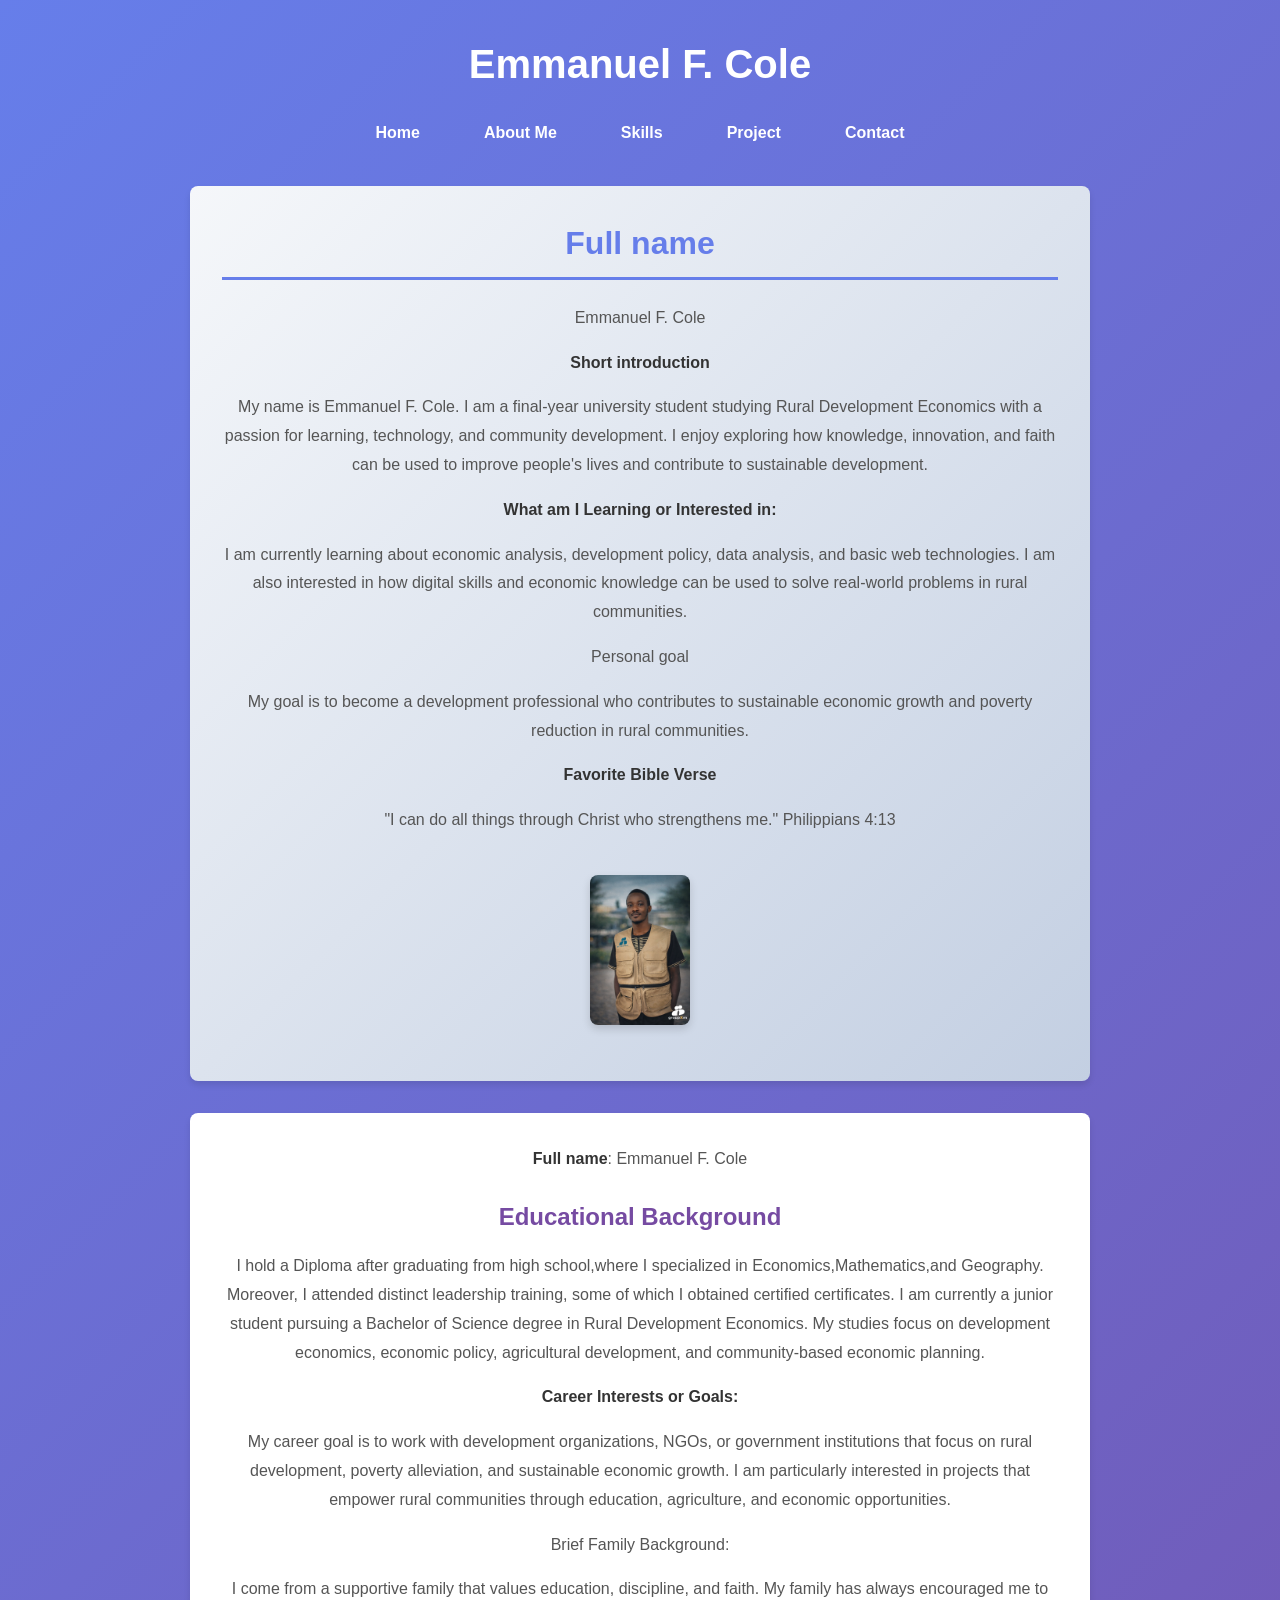
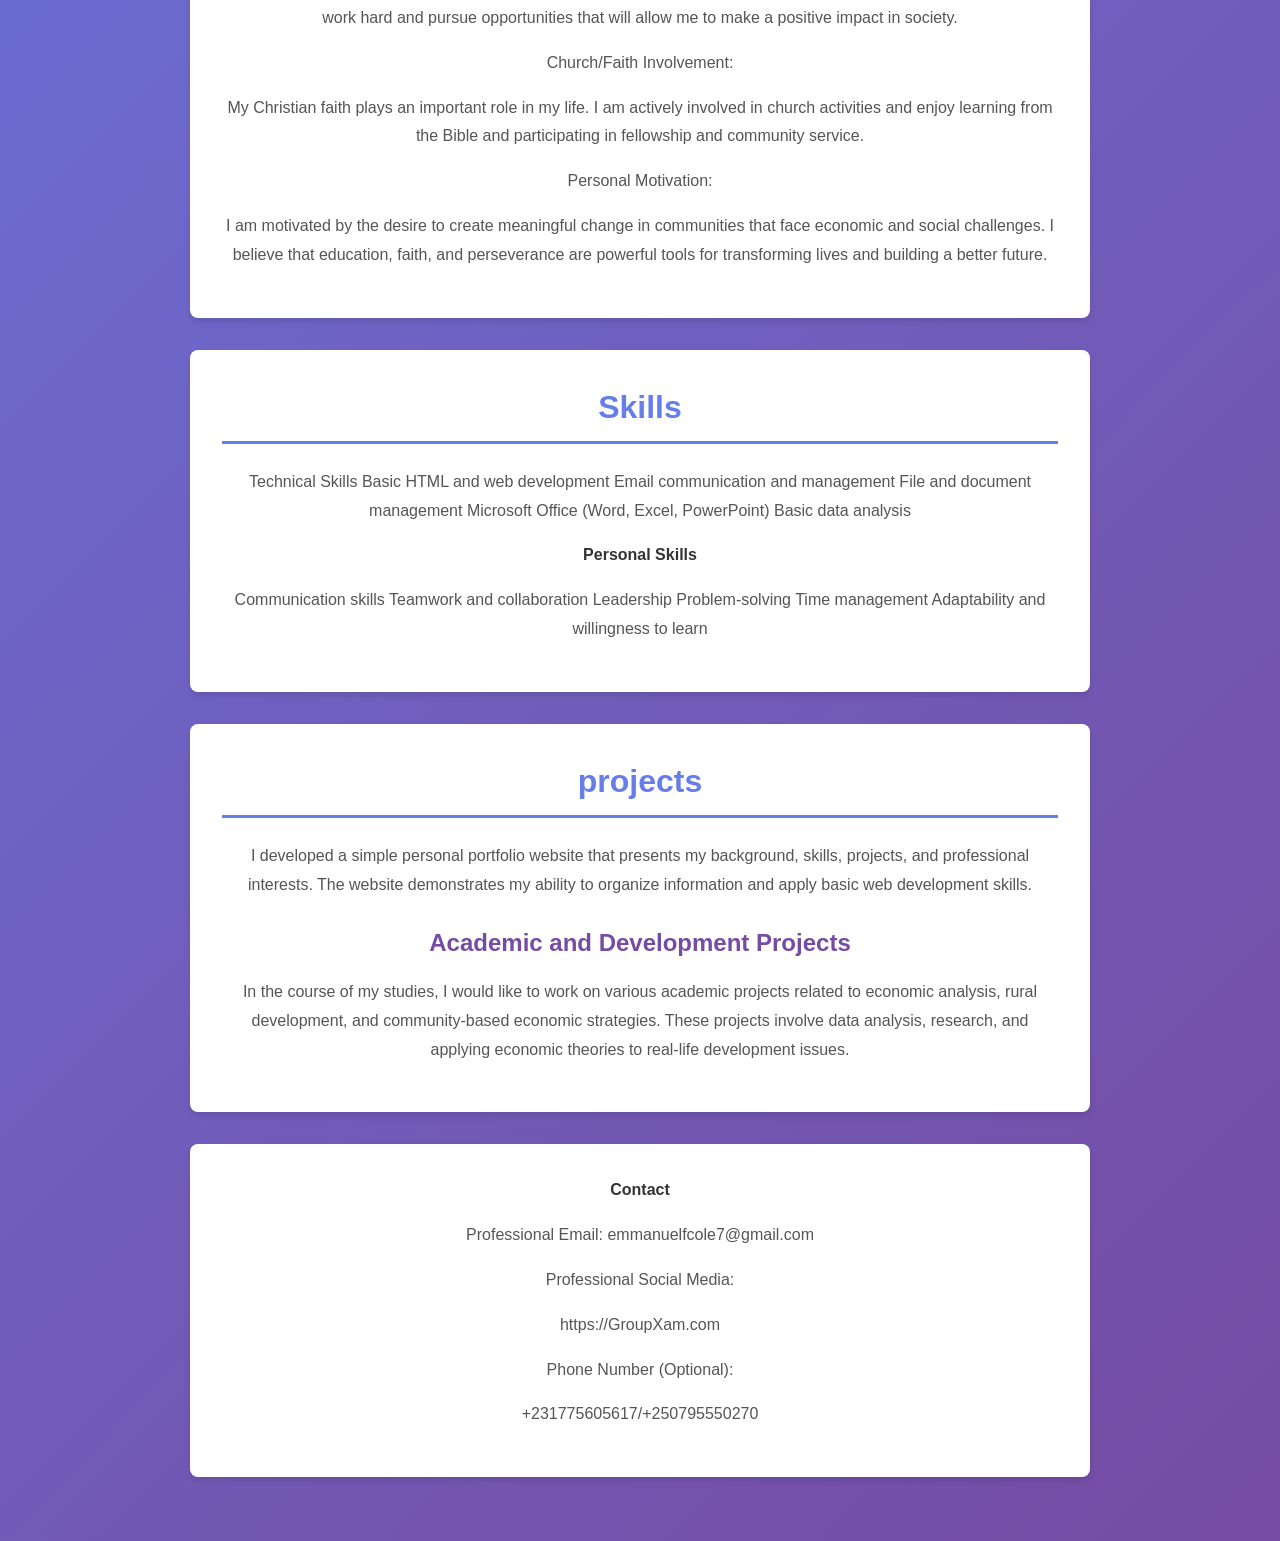
==== index.html @ 443a5954 "Initial commit: Personal portfolio project" ====
<html lang="en">
<head>
    <meta charset="UTF-8">
    <meta name="viewport" content="width=device-width, initial-scale=1.0">
    <title>Emmanuel F Cole Portfolio</title>
    <link rel="stylesheet" href="style.css">
</head>
<body>
<header>
    <h1>Emmanuel F. Cole</h1>
    <nav>
        <a href="Home">Home</a>
        <a href="About me">About Me</a>
        <a href="Skills">Skills</a>
        <a href="Project">Project</a>
        <a href="Contact">Contact</a>
    </nav>
    <section id="Home">
        <h2>Full name</h2>
        <p>Emmanuel F. Cole</p>
        <p> <strong>Short introduction</strong></p>
        <p>My name is Emmanuel F. Cole. I am a final-year university student studying Rural Development Economics with a passion for learning, technology, and community development. I enjoy exploring how knowledge, innovation, and faith can be used to improve people's lives and contribute to sustainable development.
</p>
<p> <strong> What am I Learning or Interested in:</strong></p>
<p>I am currently learning about economic analysis, development policy, data analysis, and basic web technologies. I am also interested in how digital skills and economic knowledge can be used to solve real-world problems in rural communities.
</p>
<p> <strong></strong>Personal goal</p>
<p>My goal is to become a development professional who contributes to sustainable economic growth and poverty reduction in rural communities.
</p>
<p><strong>Favorite Bible Verse</strong></p>
<p>"I can do all things through Christ who strengthens me."  Philippians 4:13
</p>
 <img src="ChatGPT Image Feb 12, 2026, 01_37_21 PM.png" width="100px" height="100px"  alt="Emmanuel">
</section>
<section id="About me">
    <p><strong> Full name</strong>: Emmanuel F. Cole</p>
    <h3>Educational Background</h3>
    <p>I hold a Diploma after graduating from high school,where I specialized in Economics,Mathematics,and Geography. Moreover, I attended distinct leadership training, some of which I obtained certified certificates.
I am currently a junior  student pursuing a Bachelor of Science degree in Rural Development Economics. My studies focus on development economics, economic policy, agricultural development, and community-based economic planning.

</p>
<p><strong>Career Interests or Goals:</strong></p>
<p>My career goal is to work with development organizations, NGOs, or government institutions that focus on rural development, poverty alleviation, and sustainable economic growth. I am particularly interested in projects that empower rural communities through education, agriculture, and economic opportunities.
</p>
<p>Brief Family Background:
</p>
<p>I come from a supportive family that values education, discipline, and faith. My family has always encouraged me to work hard and pursue opportunities that will allow me to make a positive impact in society.
</p>
<p>Church/Faith Involvement:
</p>
<p>My Christian faith plays an important role in my life. I am actively involved in church activities and enjoy learning from the Bible and participating in fellowship and community service.
</p>
<p>Personal Motivation:
</p>
<p>I am motivated by the desire to create meaningful change in communities that face economic and social challenges. I believe that education, faith, and perseverance are powerful tools for transforming lives and building a better future.
</p>



</section>
<section id="Skills">
    <h2>Skills</h2>
    <p>Technical Skills
Basic HTML and web development
Email communication and management
File and document management
Microsoft Office (Word, Excel, PowerPoint)
Basic data analysis
</p>
<p><strong>Personal Skills
</strong></p>
<p>Communication skills
Teamwork and collaboration
Leadership
Problem-solving
Time management
Adaptability and willingness to learn
</p>
</section>

<section id="Project">
    <h2>projects</h2>
    <p>I developed a simple personal portfolio website that presents my background, skills, projects, and professional interests. The website demonstrates my ability to organize information and apply basic web development skills.
</p>
<h3>Academic and Development Projects
</h3>
<p>In the course of my studies, I would like to work on various academic projects related to economic analysis, rural development, and community-based economic strategies. These projects involve data analysis, research, and applying economic theories to real-life development issues.
</p> 
</section>
<section id="Contact">
    <p><strong>Contact</strong></p>
    <p>Professional Email:
emmanuelfcole7@gmail.com
</p>
<p>Professional Social Media:
</p>
<p>https://GroupXam.com
</p>
<p>Phone Number (Optional):
</p>
<p>+231775605617/+250795550270
</p>
</section>
</header>    
</body>
</html>
---- style.css ----
* {
    margin: 0;
    padding: 0;
    box-sizing: border-box;
}

body {
    font-family: 'Segoe UI', Tahoma, Geneva, Verdana, sans-serif;
    line-height: 1.6;
    color: #333;
    background-color: #f4f4f4;
}

header {
    background: linear-gradient(135deg, #667eea 0%, #764ba2 100%);
    color: white;
    padding: 2rem 0;
    text-align: center;
    box-shadow: 0 2px 8px rgba(0, 0, 0, 0.1);
    position: sticky;
    top: 0;
    z-index: 100;
}

header h1 {
    font-size: 2.5rem;
    margin-bottom: 1rem;
    font-weight: 700;
}

nav {
    display: flex;
    justify-content: center;
    gap: 2rem;
    flex-wrap: wrap;
}

nav a {
    color: white;
    text-decoration: none;
    font-weight: 600;
    padding: 0.5rem 1rem;
    border-radius: 4px;
    transition: background-color 0.3s ease;
}

nav a:hover {
    background-color: rgba(255, 255, 255, 0.2);
}

section {
    max-width: 900px;
    margin: 2rem auto;
    padding: 2rem;
    background: white;
    border-radius: 8px;
    box-shadow: 0 4px 6px rgba(0, 0, 0, 0.1);
}

section h2 {
    color: #667eea;
    font-size: 2rem;
    margin-bottom: 1.5rem;
    border-bottom: 3px solid #667eea;
    padding-bottom: 0.5rem;
}

section h3 {
    color: #764ba2;
    font-size: 1.5rem;
    margin: 1.5rem 0 1rem 0;
}

section p {
    margin-bottom: 1rem;
    font-size: 1rem;
    color: #555;
    line-height: 1.8;
}

section strong {
    color: #333;
    font-weight: 600;
}

section img {
    max-width: 100%;
    height: auto;
    border-radius: 8px;
    margin: 1.5rem 0;
    box-shadow: 0 4px 8px rgba(0, 0, 0, 0.15);
}

#Home {
    background: linear-gradient(135deg, #f5f7fa 0%, #c3cfe2 100%);
}

/* Responsive design */
@media (max-width: 768px) {
    header h1 {
        font-size: 1.8rem;
    }

    nav {
        gap: 1rem;
    }

    nav a {
        padding: 0.4rem 0.8rem;
        font-size: 0.9rem;
    }

    section {
        margin: 1rem;
        padding: 1.5rem;
    }

    section h2 {
        font-size: 1.5rem;
    }

    section h3 {
        font-size: 1.2rem;
    }
}
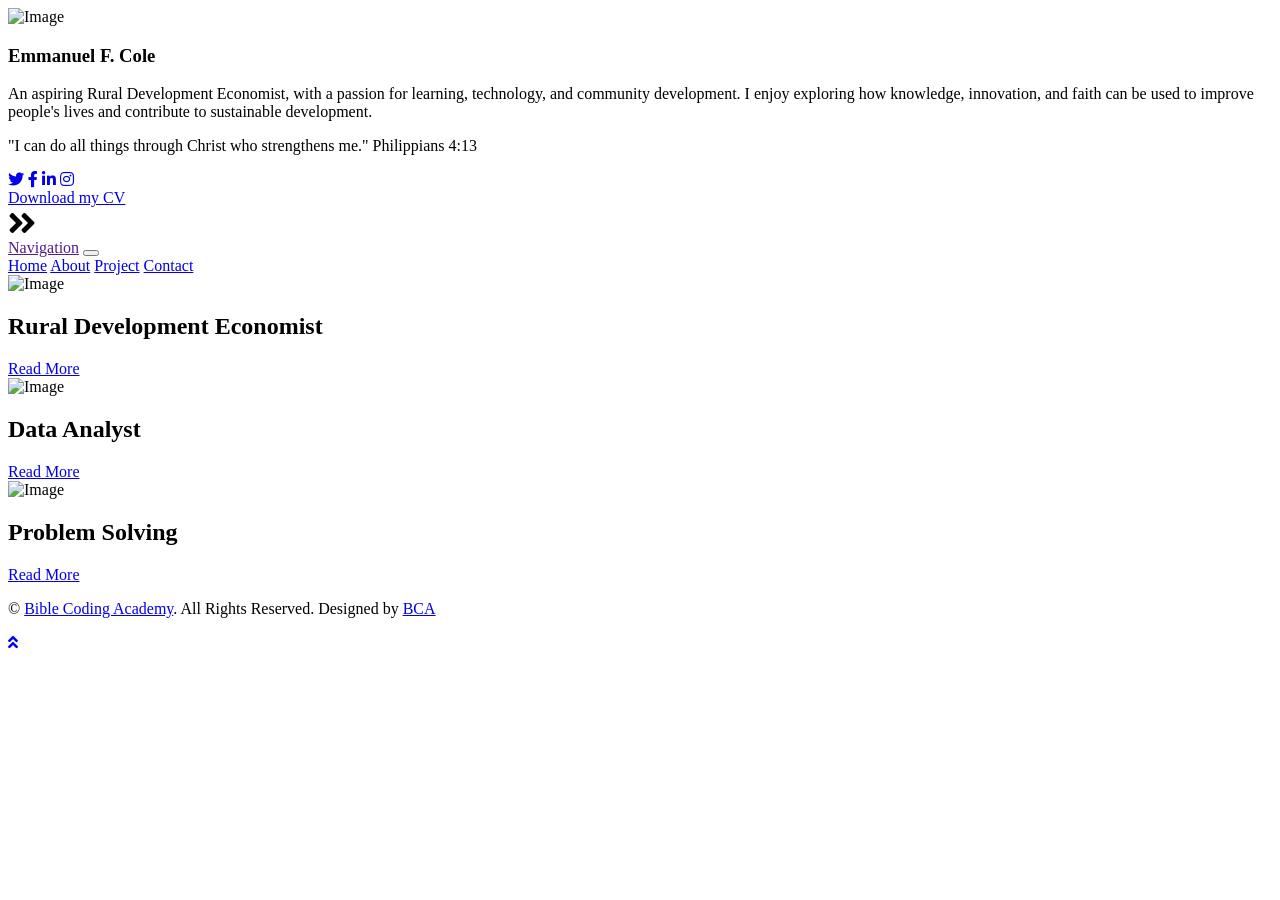
==== commit 998f14b0: "Add files via upload" ====
--- a/index.html
+++ b/index.html
@@ -1,106 +1,134 @@
-<html lang="en">
-<head>
-    <meta charset="UTF-8">
-    <meta name="viewport" content="width=device-width, initial-scale=1.0">
-    <title>Emmanuel F Cole Portfolio</title>
-    <link rel="stylesheet" href="style.css">
-</head>
-<body>
-<header>
-    <h1>Emmanuel F. Cole</h1>
-    <nav>
-        <a href="Home">Home</a>
-        <a href="About me">About Me</a>
-        <a href="Skills">Skills</a>
-        <a href="Project">Project</a>
-        <a href="Contact">Contact</a>
-    </nav>
-    <section id="Home">
-        <h2>Full name</h2>
-        <p>Emmanuel F. Cole</p>
-        <p> <strong>Short introduction</strong></p>
-        <p>My name is Emmanuel F. Cole. I am a final-year university student studying Rural Development Economics with a passion for learning, technology, and community development. I enjoy exploring how knowledge, innovation, and faith can be used to improve people's lives and contribute to sustainable development.
-</p>
-<p> <strong> What am I Learning or Interested in:</strong></p>
-<p>I am currently learning about economic analysis, development policy, data analysis, and basic web technologies. I am also interested in how digital skills and economic knowledge can be used to solve real-world problems in rural communities.
-</p>
-<p> <strong></strong>Personal goal</p>
-<p>My goal is to become a development professional who contributes to sustainable economic growth and poverty reduction in rural communities.
-</p>
-<p><strong>Favorite Bible Verse</strong></p>
-<p>"I can do all things through Christ who strengthens me."  Philippians 4:13
-</p>
- <img src="ChatGPT Image Feb 12, 2026, 01_37_21 PM.png" width="100px" height="100px"  alt="Emmanuel">
-</section>
-<section id="About me">
-    <p><strong> Full name</strong>: Emmanuel F. Cole</p>
-    <h3>Educational Background</h3>
-    <p>I hold a Diploma after graduating from high school,where I specialized in Economics,Mathematics,and Geography. Moreover, I attended distinct leadership training, some of which I obtained certified certificates.
-I am currently a junior  student pursuing a Bachelor of Science degree in Rural Development Economics. My studies focus on development economics, economic policy, agricultural development, and community-based economic planning.
-
-</p>
-<p><strong>Career Interests or Goals:</strong></p>
-<p>My career goal is to work with development organizations, NGOs, or government institutions that focus on rural development, poverty alleviation, and sustainable economic growth. I am particularly interested in projects that empower rural communities through education, agriculture, and economic opportunities.
-</p>
-<p>Brief Family Background:
-</p>
-<p>I come from a supportive family that values education, discipline, and faith. My family has always encouraged me to work hard and pursue opportunities that will allow me to make a positive impact in society.
-</p>
-<p>Church/Faith Involvement:
-</p>
-<p>My Christian faith plays an important role in my life. I am actively involved in church activities and enjoy learning from the Bible and participating in fellowship and community service.
-</p>
-<p>Personal Motivation:
-</p>
-<p>I am motivated by the desire to create meaningful change in communities that face economic and social challenges. I believe that education, faith, and perseverance are powerful tools for transforming lives and building a better future.
-</p>
-
-
-
-</section>
-<section id="Skills">
-    <h2>Skills</h2>
-    <p>Technical Skills
-Basic HTML and web development
-Email communication and management
-File and document management
-Microsoft Office (Word, Excel, PowerPoint)
-Basic data analysis
-</p>
-<p><strong>Personal Skills
-</strong></p>
-<p>Communication skills
-Teamwork and collaboration
-Leadership
-Problem-solving
-Time management
-Adaptability and willingness to learn
-</p>
-</section>
-
-<section id="Project">
-    <h2>projects</h2>
-    <p>I developed a simple personal portfolio website that presents my background, skills, projects, and professional interests. The website demonstrates my ability to organize information and apply basic web development skills.
-</p>
-<h3>Academic and Development Projects
-</h3>
-<p>In the course of my studies, I would like to work on various academic projects related to economic analysis, rural development, and community-based economic strategies. These projects involve data analysis, research, and applying economic theories to real-life development issues.
-</p> 
-</section>
-<section id="Contact">
-    <p><strong>Contact</strong></p>
-    <p>Professional Email:
-emmanuelfcole7@gmail.com
-</p>
-<p>Professional Social Media:
-</p>
-<p>https://GroupXam.com
-</p>
-<p>Phone Number (Optional):
-</p>
-<p>+231775605617/+250795550270
-</p>
-</section>
-</header>    
-</body>
-</html>+<!DOCTYPE html>
+<html lang="en">
+    <head>
+        <meta charset="utf-8">
+        <title>Emmanuel F.Cole</title>
+        <meta content="width=device-width, initial-scale=1.0" name="viewport">
+        <meta content="Free Website Template" name="keywords">
+        <meta content="Free Website Template" name="description">
+
+        <!-- Favicon -->
+        <link href="img/favicon.ico" rel="icon">
+
+        <!-- Google Fonts -->
+        <link href="https://fonts.googleapis.com/css2?family=Open+Sans:300;400;600;700;800&display=swap" rel="stylesheet">
+
+        <!-- Font Awesome -->
+        <link href="https://cdnjs.cloudflare.com/ajax/libs/font-awesome/5.10.0/css/all.min.css" rel="stylesheet">
+
+        <!-- Customized Bootstrap Stylesheet -->
+        <link href="css/style.css" rel="stylesheet">
+    </head>
+
+    <body>
+        <div class="wrapper">
+            <div class="sidebar">
+                <div class="sidebar-text d-flex flex-column h-100 justify-content-center text-center">
+                    <img class="mx-auto d-block w-75 bg-primary img-fluid rounded-circle mb-4 p-3" src="img/profile1.png" alt="Image">
+                    <h3 class="font-weight-bold">Emmanuel F. Cole </h3>
+                    <p class="mb-4">
+                        An aspiring Rural Development Economist, with a passion for learning, technology, and community development. 
+                        I enjoy exploring how knowledge, innovation, and faith can be used to improve people's lives and contribute to sustainable development.
+                    </p>
+                    <p>"I can do all things through Christ who strengthens me."  Philippians 4:13</p>
+                    <div class="d-flex justify-content-center mb-5">
+                        <a class="btn btn-outline-primary mr-2" href="#"><i class="fab fa-twitter"></i></a>
+                        <a class="btn btn-outline-primary mr-2" href="#"><i class="fab fa-facebook-f"></i></a>
+                        <a class="btn btn-outline-primary mr-2" href="#"><i class="fab fa-linkedin-in"></i></a>
+                        <a class="btn btn-outline-primary mr-2" href="#"><i class="fab fa-instagram"></i></a>
+                    </div>
+                    <a href="files/" class="btn btn-lg btn-block btn-primary mt-auto">Download my CV</a>
+                </div>
+                <div class="sidebar-icon d-flex flex-column h-100 justify-content-center text-right">
+                    <i class="fas fa-2x fa-angle-double-right text-primary"></i>
+                </div>
+            </div>        
+            <div class="content">
+            <!-- Navbar Start -->
+            <div class="container p-0">
+                <nav class="navbar navbar-expand-lg bg-secondary navbar-dark">
+                    <a href="" class="navbar-brand d-block d-lg-none">Navigation</a>
+                    <button type="button" class="navbar-toggler" data-toggle="collapse" data-target="#navbarCollapse">
+                        <span class="navbar-toggler-icon"></span>
+                    </button>
+                    <div class="collapse navbar-collapse justify-content-between" id="navbarCollapse">
+                        <div class="navbar-nav m-auto">
+                            <a href="index.html" class="nav-item nav-link" onclick="showSection('Home')">Home</a>
+                            <a href="about.html" class="nav-item nav-link active" onclick="showSection('About')">About</a>
+                            <a href="project.html" class="nav-item nav-link" onclick="showSection('Project')">Project</a>
+                            <a href="contact.html" class="nav-item nav-link" onclick="showSection('Contact')">Contact</a>
+                        </div>
+                    </div>
+                </nav>
+            </div>
+            <!-- Navbar End -->
+                
+                <!-- Carousel Start -->
+                <div class="container p-0">
+                    <div id="blog-carousel" class="carousel slide" data-ride="carousel">
+                        <div class="carousel-inner">
+                            <div class="carousel-item active">
+                                <img class="w-100" src="img/Economics-and-Rural-Development.png" alt="Image">
+                                <div class="carousel-caption d-flex flex-column align-items-center justify-content-center">
+                                    <h2 class="mb-3 text-white font-weight-bold">Rural Development Economist</h2>
+                                    <a href="about.html" class="btn btn-lg btn-outline-light mt-4">Read More</a>
+                                </div>
+                            </div>
+                            <div class="carousel-item">
+                                <img class="w-100" src="img/Skills-of-a-Data-Analyst.jpg" alt="Image">
+                                <div class="carousel-caption d-flex flex-column align-items-center justify-content-center">
+                                    <h2 class="text-white font-weight-bold">Data Analyst</h2>
+                                    <a href="about.html" class="btn btn-lg btn-outline-light mt-4">Read More</a>
+                                </div>
+                            </div>
+                            <div class="carousel-item">
+                                <img class="w-100" src="img/bigstock-Problem-Solution-Concept-The-286309309.jpg" alt="Image">
+                                <div class="carousel-caption d-flex flex-column align-items-center justify-content-center">
+                                    <h2 class="text-white font-weight-bold">Problem Solving</h2>
+                                    <a href="about.html" class="btn btn-lg btn-outline-light mt-4">Read More</a>
+                                </div>
+                            </div>
+                        </div>
+                        <a class="carousel-control-prev" href="#blog-carousel" data-slide="prev">
+                            <span class="carousel-control-prev-icon"></span>
+                        </a>
+                        <a class="carousel-control-next" href="#blog-carousel" data-slide="next">
+                            <span class="carousel-control-next-icon"></span>
+                        </a>
+                    </div>
+                </div>
+                <!-- Carousel End -->                
+                
+                <!-- Footer Start -->
+                <div class="container py-4 bg-secondary text-center">
+                    <p class="m-0 text-white">
+                        &copy; <a class="text-white font-weight-bold" href="https://biblecodingacademy.org">Bible Coding Academy</a>. All Rights Reserved. Designed by <a class="text-white font-weight-bold" href="https://biblecodingacademy.org">BCA</a>
+                    </p>
+                </div>
+                <!-- Footer End -->
+            </div>
+        </div>
+        
+        <!-- Back to Top -->
+        <a href="#" class="back-to-top"><i class="fa fa-angle-double-up"></i></a>
+        
+        <!-- JavaScript Libraries -->
+        <script src="https://code.jquery.com/jquery-3.4.1.min.js"></script>
+        <script src="https://stackpath.bootstrapcdn.com/bootstrap/4.4.1/js/bootstrap.bundle.min.js"></script>
+        <script src="lib/easing/easing.min.js"></script>
+        <script src="lib/waypoints/waypoints.min.js"></script>
+
+        <!-- Contact Javascript File -->
+        <script src="mail/jqBootstrapValidation.min.js"></script>
+        <script src="mail/contact.js"></script>
+
+        <!-- Template Javascript -->
+        <script src="js/main.js"></script>
+
+        <script>
+            function showSection(section) {
+                alert("You are now opening the " + section + " section.");                
+            }
+        </script>
+    </body>
+</html>
